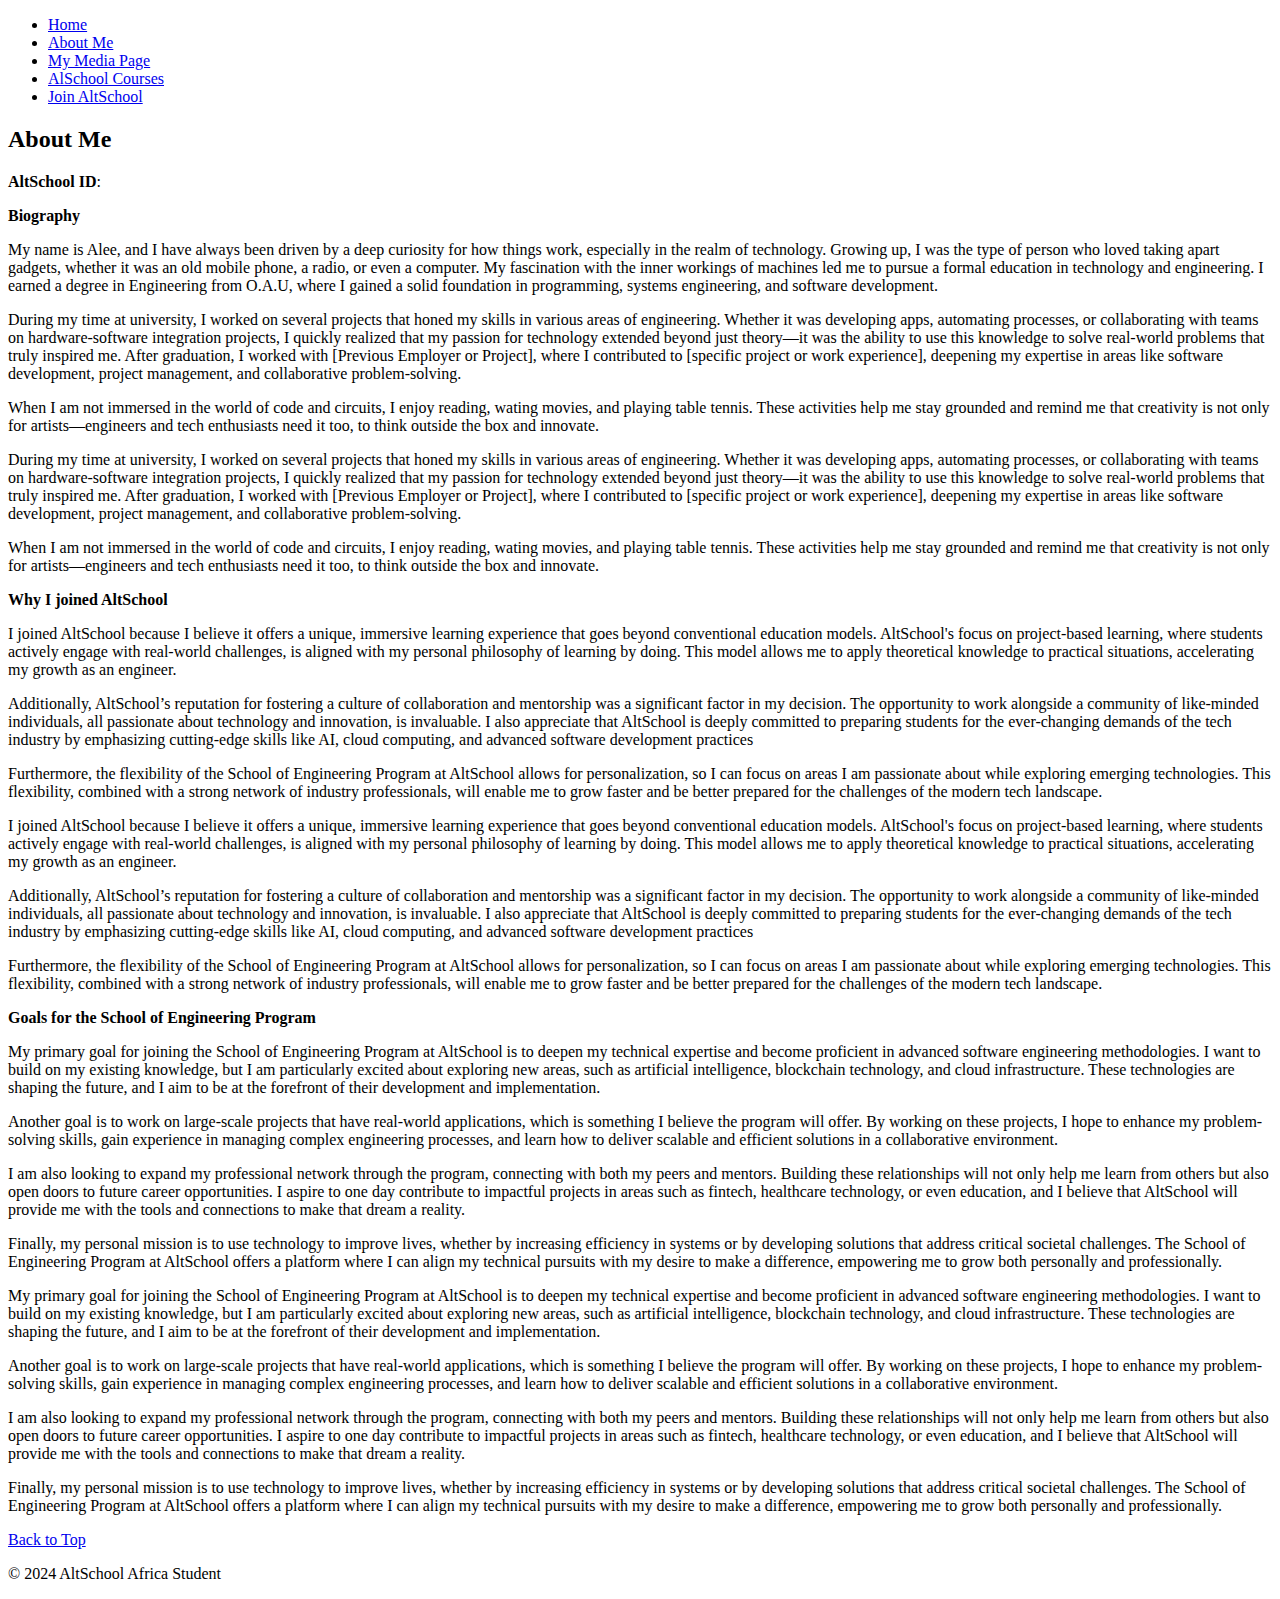
==== index.html @ a08dd3f0 "Change file structure" ====
<!DOCTYPE html>
<html lang="en">
<head>
    <meta charset="UTF-8">
    <meta name="viewport" content="width=device-width, initial-scale=1.0">
    <link href="assets/styles/styles.css" rel="stylesheet"/>
    <title>Taofeek</title>
</head>
<body>
    <header>
        <nav id="nav">
            <ul>
                <li><a href="index.html">Home</a></li>
                <li><a href="#about">About Me</a></li>
                <li><a href="media.html">My Media Page</a></li>
                <li><a href="table.html">AlSchool Courses</a></li>
                <li><a href="form.html">Join AltSchool</a></li>
            </ul>
        </nav>
    </header>
    <main>
        <sectin id="about">
            <h2>About Me</h2>
            <p><strong>AltSchool ID</strong>:</p>
            <p><strong>Biography</strong></p>
            <p>
                My name is Alee, and I have always been driven by a deep curiosity for how things work, especially in the realm of technology. 
                Growing up, I was the type of person who loved taking apart gadgets, whether it was an old mobile phone, a radio, or even a computer. 
                My fascination with the inner workings of machines led me to pursue a formal education in technology and engineering. 
                I earned a degree in Engineering from O.A.U, where I gained a solid foundation in programming, systems engineering, and software development.
            </p>
            <p>
                During my time at university, I worked on several projects that honed my skills in various areas of engineering. 
                Whether it was developing apps, automating processes, or collaborating with teams on hardware-software integration projects, 
                I quickly realized that my passion for technology extended beyond just theory—it was the ability to use this knowledge to solve real-world problems that truly inspired me.
                After graduation, I worked with [Previous Employer or Project], where I contributed to [specific project or work experience], deepening my expertise in areas like software development,
                project management, and collaborative problem-solving. 
            </p>
            <p>
                When I am not immersed in the world of code and circuits, I enjoy reading, wating movies, and playing table tennis. 
                These activities help me stay grounded and remind me that creativity is not only for artists—engineers and 
                tech enthusiasts need it too, to think outside the box and innovate.
            </p>
            <p>
                During my time at university, I worked on several projects that honed my skills in various areas of engineering. 
                Whether it was developing apps, automating processes, or collaborating with teams on hardware-software integration projects, 
                I quickly realized that my passion for technology extended beyond just theory—it was the ability to use this knowledge to solve real-world problems that truly inspired me.
                After graduation, I worked with [Previous Employer or Project], where I contributed to [specific project or work experience], deepening my expertise in areas like software development,
                project management, and collaborative problem-solving. 
            </p>
            <p>
                When I am not immersed in the world of code and circuits, I enjoy reading, wating movies, and playing table tennis. 
                These activities help me stay grounded and remind me that creativity is not only for artists—engineers and 
                tech enthusiasts need it too, to think outside the box and innovate.
            <p><strong>Why I joined AltSchool</strong></p>
            <p>
                I joined AltSchool because I believe it offers a unique, immersive learning experience that goes beyond conventional education models. AltSchool's focus on project-based learning,
                where students actively engage with real-world challenges, is aligned with my personal philosophy of learning by doing. 
                This model allows me to apply theoretical knowledge to practical situations, accelerating my growth as an engineer.
            </p>
            <p>
                Additionally, AltSchool’s reputation for fostering a culture of collaboration and mentorship was a significant factor in my decision. 
                The opportunity to work alongside a community of like-minded individuals, all passionate about technology and innovation, is invaluable. 
                I also appreciate that AltSchool is deeply committed to preparing students for the ever-changing demands of the tech industry by emphasizing cutting-edge skills like AI,
                cloud computing, and advanced software development practices
            </p>
            <p>
                Furthermore, the flexibility of the School of Engineering Program at AltSchool allows for personalization, 
                so I can focus on areas I am passionate about while exploring emerging technologies. 
                This flexibility, combined with a strong network of industry professionals, will enable me to grow faster and be better prepared for 
                the challenges of the modern tech landscape. 
            </p>
            <p>
                I joined AltSchool because I believe it offers a unique, immersive learning experience that goes beyond conventional education models. AltSchool's focus on project-based learning,
                where students actively engage with real-world challenges, is aligned with my personal philosophy of learning by doing. 
                This model allows me to apply theoretical knowledge to practical situations, accelerating my growth as an engineer.
            </p>
            <p>
                Additionally, AltSchool’s reputation for fostering a culture of collaboration and mentorship was a significant factor in my decision. 
                The opportunity to work alongside a community of like-minded individuals, all passionate about technology and innovation, is invaluable. 
                I also appreciate that AltSchool is deeply committed to preparing students for the ever-changing demands of the tech industry by emphasizing cutting-edge skills like AI,
                cloud computing, and advanced software development practices
            </p>
            <p>
                Furthermore, the flexibility of the School of Engineering Program at AltSchool allows for personalization, 
                so I can focus on areas I am passionate about while exploring emerging technologies. 
                This flexibility, combined with a strong network of industry professionals, will enable me to grow faster and be better prepared for 
                the challenges of the modern tech landscape. 
            </p>
            <p><strong>Goals for the School of Engineering Program</strong></p>
            <p>
                My primary goal for joining the School of Engineering Program at AltSchool is to deepen my technical expertise and become proficient in advanced software engineering methodologies. 
                I want to build on my existing knowledge, but I am particularly excited about exploring new areas, such as artificial intelligence, blockchain technology, and cloud infrastructure. 
                These technologies are shaping the future, and I aim to be at the forefront of their development and implementation.
            </p>
            <p>
                Another goal is to work on large-scale projects that have real-world applications, 
                which is something I believe the program will offer. By working on these projects,
                I hope to enhance my problem-solving skills, gain experience in managing complex engineering processes, 
                and learn how to deliver scalable and efficient solutions in a collaborative environment.
            </p>
            <p>
                I am also looking to expand my professional network through the program, connecting with both my peers and mentors. 
                Building these relationships will not only help me learn from others but also open doors to future career opportunities. 
                I aspire to one day contribute to impactful projects in areas such as fintech, healthcare technology, or even education, 
                and I believe that AltSchool will provide me with the tools and connections to make that dream a reality.
            </p>
            <p>
                Finally, my personal mission is to use technology to improve lives, 
                whether by increasing efficiency in systems or by developing solutions that address critical societal challenges. 
                The School of Engineering Program at AltSchool offers a platform where I can align my technical pursuits with my desire to make a difference, 
                empowering me to grow both personally and professionally.
            </p>
            <p>
                My primary goal for joining the School of Engineering Program at AltSchool is to deepen my technical expertise and become proficient in advanced software engineering methodologies. 
                I want to build on my existing knowledge, but I am particularly excited about exploring new areas, such as artificial intelligence, blockchain technology, and cloud infrastructure. 
                These technologies are shaping the future, and I aim to be at the forefront of their development and implementation.
            </p>
            <p>
                Another goal is to work on large-scale projects that have real-world applications, 
                which is something I believe the program will offer. By working on these projects,
                I hope to enhance my problem-solving skills, gain experience in managing complex engineering processes, 
                and learn how to deliver scalable and efficient solutions in a collaborative environment.
            </p>
            <p>
                I am also looking to expand my professional network through the program, connecting with both my peers and mentors. 
                Building these relationships will not only help me learn from others but also open doors to future career opportunities. 
                I aspire to one day contribute to impactful projects in areas such as fintech, healthcare technology, or even education, 
                and I believe that AltSchool will provide me with the tools and connections to make that dream a reality.
            </p>
            <p>
                Finally, my personal mission is to use technology to improve lives, 
                whether by increasing efficiency in systems or by developing solutions that address critical societal challenges. 
                The School of Engineering Program at AltSchool offers a platform where I can align my technical pursuits with my desire to make a difference, 
                empowering me to grow both personally and professionally.
            </p>
        </sectin>
        <section id="top">
            <a href="#nav">Back to Top</a>
        </section>
    </main>
    <footer>
        <p>&copy 2024 AltSchool Africa Student</p>
    </footer>
</body>
</html>
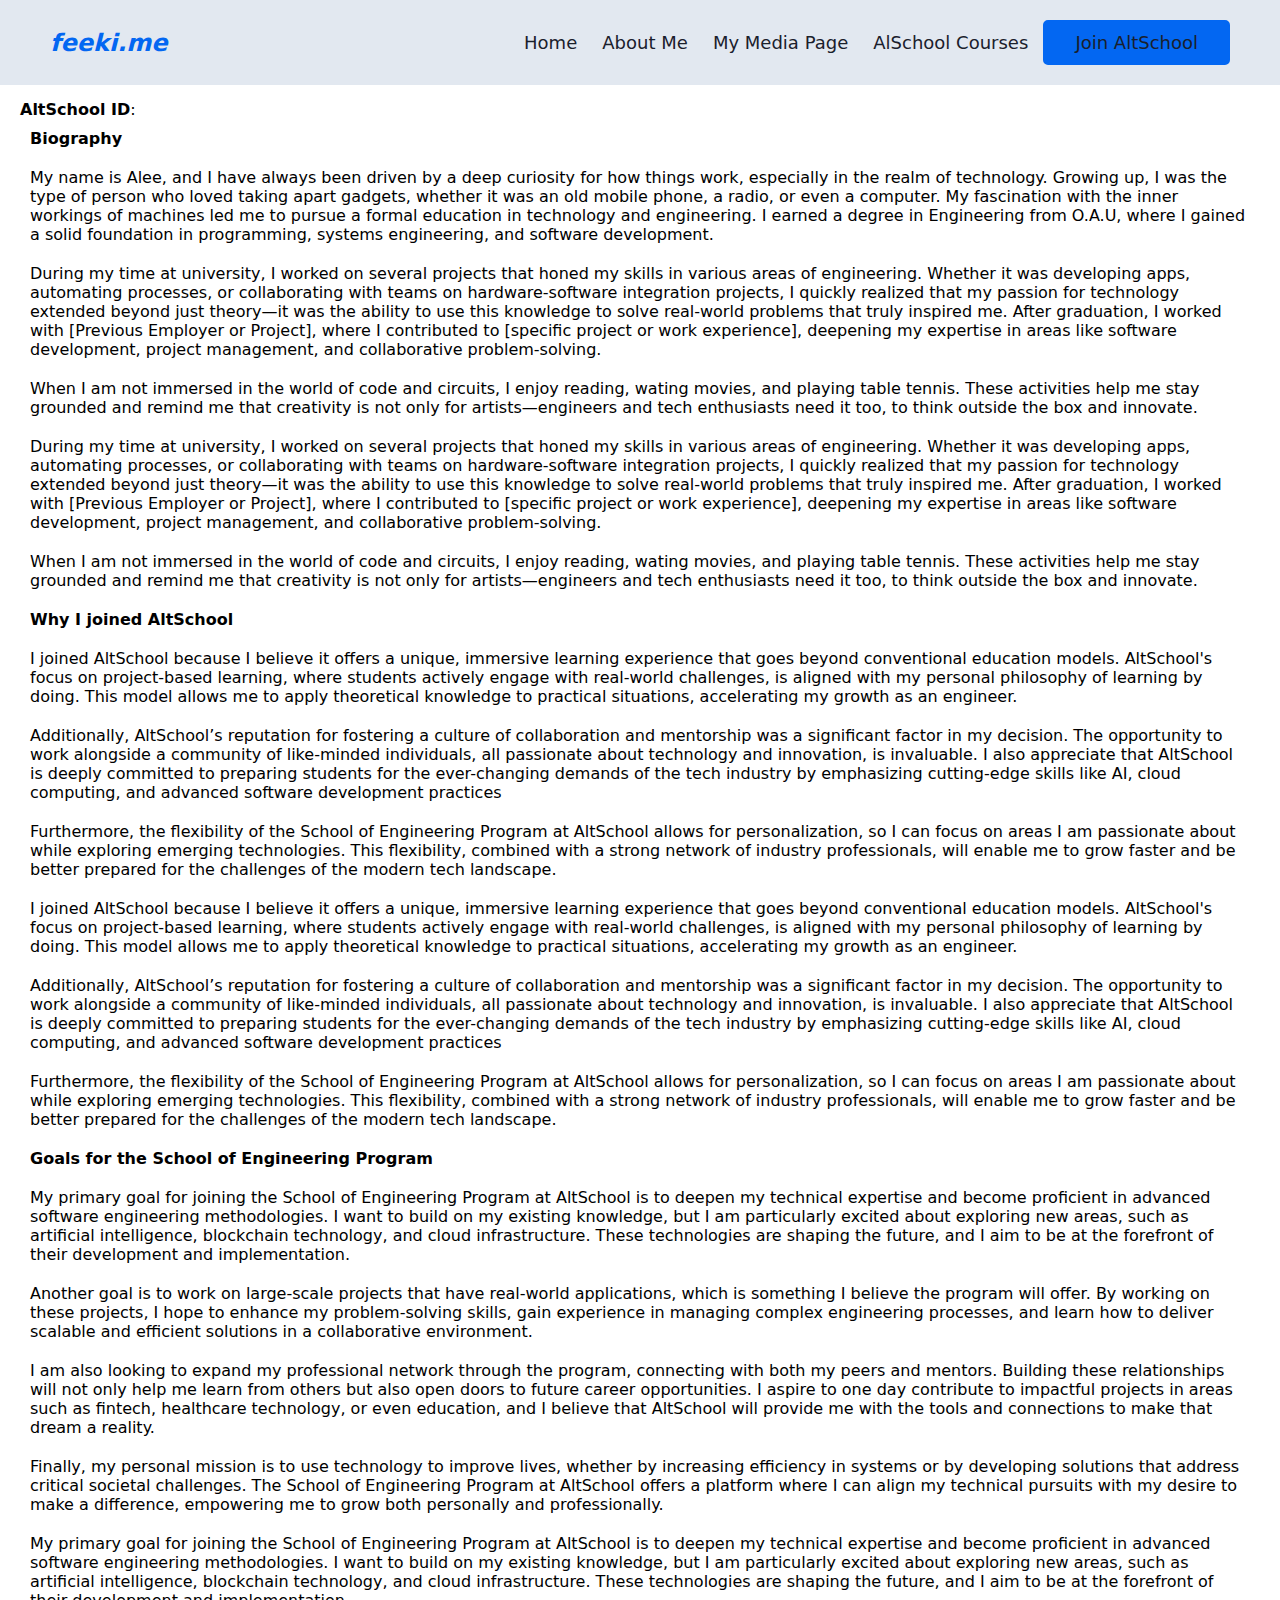
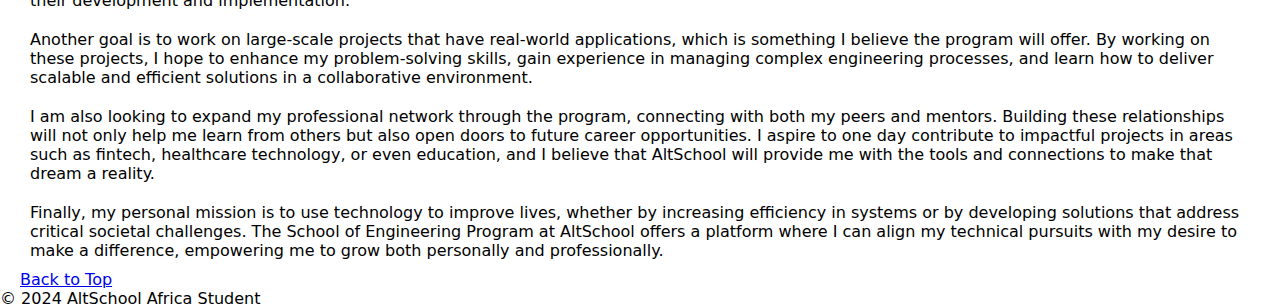
==== commit 30220127: "Added css link" ====
--- a/index.html
+++ b/index.html
@@ -1,140 +1,196 @@
 <!DOCTYPE html>
 <html lang="en">
+
 <head>
     <meta charset="UTF-8">
     <meta name="viewport" content="width=device-width, initial-scale=1.0">
-    <link href="assets/styles/styles.css" rel="stylesheet"/>
+    <link rel="icon" type="image/png" href="assets/images/favicon.png">
+    <link href="assets/styles/styles.css" rel="stylesheet" />
     <title>Taofeek</title>
 </head>
+
 <body>
-    <header>
-        <nav id="nav">
-            <ul>
-                <li><a href="index.html">Home</a></li>
-                <li><a href="#about">About Me</a></li>
-                <li><a href="media.html">My Media Page</a></li>
-                <li><a href="table.html">AlSchool Courses</a></li>
-                <li><a href="form.html">Join AltSchool</a></li>
-            </ul>
+    <header class="header">
+            <a href="#" class="logo">feeki.me</a>
+        <nav class="nav">
+            <a href="index.html">Home</a>
+            <a href="index.html">About Me</a>
+            <a href="media.html">My Media Page</a>
+            <a href="table.html">AlSchool Courses</a>
+            <button type="submit" id="apply-button"><a href="form.html">Join AltSchool</a></button>
         </nav>
     </header>
-    <main>
-        <sectin id="about">
-            <h2>About Me</h2>
+    <main class="index-main">
             <p><strong>AltSchool ID</strong>:</p>
-            <p><strong>Biography</strong></p>
-            <p>
-                My name is Alee, and I have always been driven by a deep curiosity for how things work, especially in the realm of technology. 
-                Growing up, I was the type of person who loved taking apart gadgets, whether it was an old mobile phone, a radio, or even a computer. 
-                My fascination with the inner workings of machines led me to pursue a formal education in technology and engineering. 
-                I earned a degree in Engineering from O.A.U, where I gained a solid foundation in programming, systems engineering, and software development.
-            </p>
-            <p>
-                During my time at university, I worked on several projects that honed my skills in various areas of engineering. 
-                Whether it was developing apps, automating processes, or collaborating with teams on hardware-software integration projects, 
-                I quickly realized that my passion for technology extended beyond just theory—it was the ability to use this knowledge to solve real-world problems that truly inspired me.
-                After graduation, I worked with [Previous Employer or Project], where I contributed to [specific project or work experience], deepening my expertise in areas like software development,
-                project management, and collaborative problem-solving. 
-            </p>
-            <p>
-                When I am not immersed in the world of code and circuits, I enjoy reading, wating movies, and playing table tennis. 
-                These activities help me stay grounded and remind me that creativity is not only for artists—engineers and 
+            <section id="about">
+            <p><strong id="bio">Biography</strong></p>
+            <p>
+                My name is Alee, and I have always been driven by a deep curiosity for how things work, especially in
+                the realm of technology.
+                Growing up, I was the type of person who loved taking apart gadgets, whether it was an old mobile phone,
+                a radio, or even a computer.
+                My fascination with the inner workings of machines led me to pursue a formal education in technology and
+                engineering.
+                I earned a degree in Engineering from O.A.U, where I gained a solid foundation in programming, systems
+                engineering, and software development.
+            </p>
+            <p>
+                During my time at university, I worked on several projects that honed my skills in various areas of
+                engineering.
+                Whether it was developing apps, automating processes, or collaborating with teams on hardware-software
+                integration projects,
+                I quickly realized that my passion for technology extended beyond just theory—it was the ability to use
+                this knowledge to solve real-world problems that truly inspired me.
+                After graduation, I worked with [Previous Employer or Project], where I contributed to [specific project
+                or work experience], deepening my expertise in areas like software development,
+                project management, and collaborative problem-solving.
+            </p>
+            <p>
+                When I am not immersed in the world of code and circuits, I enjoy reading, wating movies, and playing
+                table tennis.
+                These activities help me stay grounded and remind me that creativity is not only for artists—engineers
+                and
                 tech enthusiasts need it too, to think outside the box and innovate.
             </p>
             <p>
-                During my time at university, I worked on several projects that honed my skills in various areas of engineering. 
-                Whether it was developing apps, automating processes, or collaborating with teams on hardware-software integration projects, 
-                I quickly realized that my passion for technology extended beyond just theory—it was the ability to use this knowledge to solve real-world problems that truly inspired me.
-                After graduation, I worked with [Previous Employer or Project], where I contributed to [specific project or work experience], deepening my expertise in areas like software development,
-                project management, and collaborative problem-solving. 
-            </p>
-            <p>
-                When I am not immersed in the world of code and circuits, I enjoy reading, wating movies, and playing table tennis. 
-                These activities help me stay grounded and remind me that creativity is not only for artists—engineers and 
+                During my time at university, I worked on several projects that honed my skills in various areas of
+                engineering.
+                Whether it was developing apps, automating processes, or collaborating with teams on hardware-software
+                integration projects,
+                I quickly realized that my passion for technology extended beyond just theory—it was the ability to use
+                this knowledge to solve real-world problems that truly inspired me.
+                After graduation, I worked with [Previous Employer or Project], where I contributed to [specific project
+                or work experience], deepening my expertise in areas like software development,
+                project management, and collaborative problem-solving.
+            </p>
+            <p>
+                When I am not immersed in the world of code and circuits, I enjoy reading, wating movies, and playing
+                table tennis.
+                These activities help me stay grounded and remind me that creativity is not only for artists—engineers
+                and
                 tech enthusiasts need it too, to think outside the box and innovate.
+                </p>
+        </section>
+        <section>
             <p><strong>Why I joined AltSchool</strong></p>
             <p>
-                I joined AltSchool because I believe it offers a unique, immersive learning experience that goes beyond conventional education models. AltSchool's focus on project-based learning,
-                where students actively engage with real-world challenges, is aligned with my personal philosophy of learning by doing. 
-                This model allows me to apply theoretical knowledge to practical situations, accelerating my growth as an engineer.
-            </p>
-            <p>
-                Additionally, AltSchool’s reputation for fostering a culture of collaboration and mentorship was a significant factor in my decision. 
-                The opportunity to work alongside a community of like-minded individuals, all passionate about technology and innovation, is invaluable. 
-                I also appreciate that AltSchool is deeply committed to preparing students for the ever-changing demands of the tech industry by emphasizing cutting-edge skills like AI,
+                I joined AltSchool because I believe it offers a unique, immersive learning experience that goes beyond
+                conventional education models. AltSchool's focus on project-based learning,
+                where students actively engage with real-world challenges, is aligned with my personal philosophy of
+                learning by doing.
+                This model allows me to apply theoretical knowledge to practical situations, accelerating my growth as
+                an engineer.
+            </p>
+            <p>
+                Additionally, AltSchool’s reputation for fostering a culture of collaboration and mentorship was a
+                significant factor in my decision.
+                The opportunity to work alongside a community of like-minded individuals, all passionate about
+                technology and innovation, is invaluable.
+                I also appreciate that AltSchool is deeply committed to preparing students for the ever-changing demands
+                of the tech industry by emphasizing cutting-edge skills like AI,
                 cloud computing, and advanced software development practices
             </p>
             <p>
-                Furthermore, the flexibility of the School of Engineering Program at AltSchool allows for personalization, 
-                so I can focus on areas I am passionate about while exploring emerging technologies. 
-                This flexibility, combined with a strong network of industry professionals, will enable me to grow faster and be better prepared for 
-                the challenges of the modern tech landscape. 
-            </p>
-            <p>
-                I joined AltSchool because I believe it offers a unique, immersive learning experience that goes beyond conventional education models. AltSchool's focus on project-based learning,
-                where students actively engage with real-world challenges, is aligned with my personal philosophy of learning by doing. 
-                This model allows me to apply theoretical knowledge to practical situations, accelerating my growth as an engineer.
-            </p>
-            <p>
-                Additionally, AltSchool’s reputation for fostering a culture of collaboration and mentorship was a significant factor in my decision. 
-                The opportunity to work alongside a community of like-minded individuals, all passionate about technology and innovation, is invaluable. 
-                I also appreciate that AltSchool is deeply committed to preparing students for the ever-changing demands of the tech industry by emphasizing cutting-edge skills like AI,
+                Furthermore, the flexibility of the School of Engineering Program at AltSchool allows for
+                personalization,
+                so I can focus on areas I am passionate about while exploring emerging technologies.
+                This flexibility, combined with a strong network of industry professionals, will enable me to grow
+                faster and be better prepared for
+                the challenges of the modern tech landscape.
+            </p>
+            <p>
+                I joined AltSchool because I believe it offers a unique, immersive learning experience that goes beyond
+                conventional education models. AltSchool's focus on project-based learning,
+                where students actively engage with real-world challenges, is aligned with my personal philosophy of
+                learning by doing.
+                This model allows me to apply theoretical knowledge to practical situations, accelerating my growth as
+                an engineer.
+            </p>
+            <p>
+                Additionally, AltSchool’s reputation for fostering a culture of collaboration and mentorship was a
+                significant factor in my decision.
+                The opportunity to work alongside a community of like-minded individuals, all passionate about
+                technology and innovation, is invaluable.
+                I also appreciate that AltSchool is deeply committed to preparing students for the ever-changing demands
+                of the tech industry by emphasizing cutting-edge skills like AI,
                 cloud computing, and advanced software development practices
             </p>
             <p>
-                Furthermore, the flexibility of the School of Engineering Program at AltSchool allows for personalization, 
-                so I can focus on areas I am passionate about while exploring emerging technologies. 
-                This flexibility, combined with a strong network of industry professionals, will enable me to grow faster and be better prepared for 
-                the challenges of the modern tech landscape. 
-            </p>
+                Furthermore, the flexibility of the School of Engineering Program at AltSchool allows for
+                personalization,
+                so I can focus on areas I am passionate about while exploring emerging technologies.
+                This flexibility, combined with a strong network of industry professionals, will enable me to grow
+                faster and be better prepared for
+                the challenges of the modern tech landscape.
+            </p>
+        </section>
+        <section>
             <p><strong>Goals for the School of Engineering Program</strong></p>
             <p>
-                My primary goal for joining the School of Engineering Program at AltSchool is to deepen my technical expertise and become proficient in advanced software engineering methodologies. 
-                I want to build on my existing knowledge, but I am particularly excited about exploring new areas, such as artificial intelligence, blockchain technology, and cloud infrastructure. 
-                These technologies are shaping the future, and I aim to be at the forefront of their development and implementation.
-            </p>
-            <p>
-                Another goal is to work on large-scale projects that have real-world applications, 
+                My primary goal for joining the School of Engineering Program at AltSchool is to deepen my technical
+                expertise and become proficient in advanced software engineering methodologies.
+                I want to build on my existing knowledge, but I am particularly excited about exploring new areas, such
+                as artificial intelligence, blockchain technology, and cloud infrastructure.
+                These technologies are shaping the future, and I aim to be at the forefront of their development and
+                implementation.
+            </p>
+            <p>
+                Another goal is to work on large-scale projects that have real-world applications,
                 which is something I believe the program will offer. By working on these projects,
-                I hope to enhance my problem-solving skills, gain experience in managing complex engineering processes, 
+                I hope to enhance my problem-solving skills, gain experience in managing complex engineering processes,
                 and learn how to deliver scalable and efficient solutions in a collaborative environment.
             </p>
             <p>
-                I am also looking to expand my professional network through the program, connecting with both my peers and mentors. 
-                Building these relationships will not only help me learn from others but also open doors to future career opportunities. 
-                I aspire to one day contribute to impactful projects in areas such as fintech, healthcare technology, or even education, 
-                and I believe that AltSchool will provide me with the tools and connections to make that dream a reality.
-            </p>
-            <p>
-                Finally, my personal mission is to use technology to improve lives, 
-                whether by increasing efficiency in systems or by developing solutions that address critical societal challenges. 
-                The School of Engineering Program at AltSchool offers a platform where I can align my technical pursuits with my desire to make a difference, 
+                I am also looking to expand my professional network through the program, connecting with both my peers
+                and mentors.
+                Building these relationships will not only help me learn from others but also open doors to future
+                career opportunities.
+                I aspire to one day contribute to impactful projects in areas such as fintech, healthcare technology, or
+                even education,
+                and I believe that AltSchool will provide me with the tools and connections to make that dream a
+                reality.
+            </p>
+            <p>
+                Finally, my personal mission is to use technology to improve lives,
+                whether by increasing efficiency in systems or by developing solutions that address critical societal
+                challenges.
+                The School of Engineering Program at AltSchool offers a platform where I can align my technical pursuits
+                with my desire to make a difference,
                 empowering me to grow both personally and professionally.
             </p>
             <p>
-                My primary goal for joining the School of Engineering Program at AltSchool is to deepen my technical expertise and become proficient in advanced software engineering methodologies. 
-                I want to build on my existing knowledge, but I am particularly excited about exploring new areas, such as artificial intelligence, blockchain technology, and cloud infrastructure. 
-                These technologies are shaping the future, and I aim to be at the forefront of their development and implementation.
-            </p>
-            <p>
-                Another goal is to work on large-scale projects that have real-world applications, 
+                My primary goal for joining the School of Engineering Program at AltSchool is to deepen my technical
+                expertise and become proficient in advanced software engineering methodologies.
+                I want to build on my existing knowledge, but I am particularly excited about exploring new areas, such
+                as artificial intelligence, blockchain technology, and cloud infrastructure.
+                These technologies are shaping the future, and I aim to be at the forefront of their development and
+                implementation.
+            </p>
+            <p>
+                Another goal is to work on large-scale projects that have real-world applications,
                 which is something I believe the program will offer. By working on these projects,
-                I hope to enhance my problem-solving skills, gain experience in managing complex engineering processes, 
+                I hope to enhance my problem-solving skills, gain experience in managing complex engineering processes,
                 and learn how to deliver scalable and efficient solutions in a collaborative environment.
             </p>
             <p>
-                I am also looking to expand my professional network through the program, connecting with both my peers and mentors. 
-                Building these relationships will not only help me learn from others but also open doors to future career opportunities. 
-                I aspire to one day contribute to impactful projects in areas such as fintech, healthcare technology, or even education, 
-                and I believe that AltSchool will provide me with the tools and connections to make that dream a reality.
-            </p>
-            <p>
-                Finally, my personal mission is to use technology to improve lives, 
-                whether by increasing efficiency in systems or by developing solutions that address critical societal challenges. 
-                The School of Engineering Program at AltSchool offers a platform where I can align my technical pursuits with my desire to make a difference, 
+                I am also looking to expand my professional network through the program, connecting with both my peers
+                and mentors.
+                Building these relationships will not only help me learn from others but also open doors to future
+                career opportunities.
+                I aspire to one day contribute to impactful projects in areas such as fintech, healthcare technology, or
+                even education,
+                and I believe that AltSchool will provide me with the tools and connections to make that dream a
+                reality.
+            </p>
+            <p>
+                Finally, my personal mission is to use technology to improve lives,
+                whether by increasing efficiency in systems or by developing solutions that address critical societal
+                challenges.
+                The School of Engineering Program at AltSchool offers a platform where I can align my technical pursuits
+                with my desire to make a difference,
                 empowering me to grow both personally and professionally.
             </p>
-        </sectin>
+        </section>
         <section id="top">
             <a href="#nav">Back to Top</a>
         </section>
@@ -143,4 +199,5 @@
         <p>&copy 2024 AltSchool Africa Student</p>
     </footer>
 </body>
+
 </html>--- a/assets/styles/styles.css
+++ b/assets/styles/styles.css
@@ -0,0 +1,107 @@
+*{
+    margin: 0;
+    padding: 0;
+    box-sizing: border-box;
+    font-family: system-ui, sans-serif;
+}
+
+.header{
+    position: fixed;
+    top: 0;
+    left: 0;
+    width: 100%;
+    padding: 20px 50px;
+    background: rgb(226, 232, 240);
+    display: flex;
+   justify-content: space-between;
+   align-items: center;
+   z-index: 100;
+   align-items: center;
+}
+.logo{
+    text-decoration: none;
+    font-size:x-large;
+    font-weight:700;
+    font-style: italic;
+    color: rgb(3, 103, 242);
+}
+
+.nav a{
+    font-size: large;
+    font-weight: 500;
+    text-decoration: none;
+    align-items: center;
+    margin:auto;
+    padding: 10px 10px;
+    justify-content:center;
+    cursor: pointer;
+    color: rgb(26, 32, 44);
+    font-family: system-ui, sans-serif;
+}
+.nav a::before{
+    content: '';
+    position: absolute;
+    top: 100%;
+    left: 0;
+    width: 0;
+    height: 2px;
+    background: #fff;
+}
+
+.nav a:hover::before{
+    width: 100%;
+}
+
+.nav button{
+    border-color:rgbrgb(255, 255, 255);
+    background-color: rgb(3, 103, 242);
+    border-style: solid;
+    border-radius: 5px;
+    border-color: rgb(3, 103, 242);
+    cursor: pointer;
+    color: rgb(255,255,255);
+    padding: 10px 20px;
+    font-size: 16px;
+
+}
+
+.index-main{
+    margin-top: 100px;
+    margin-bottom:0px;
+    margin-right: 20px;
+    margin-left:20px;
+}
+
+.form-main{
+    margin-top: 100px;
+    margin-bottom:0px;
+    margin-right: 20px;
+    margin-left:20px;
+}
+
+.media-main{
+    margin-top: 100px;
+    margin-bottom:0px;
+    margin-right: 20px;
+    margin-left:20px;
+}
+
+.form-main{
+    margin-top: 100px;
+    margin-bottom:0px;
+    margin-right: 20px;
+    margin-left:20px;
+}
+
+.index-main section{
+    display: flex;
+    flex-direction: column;
+    flex-wrap: wrap;
+    flex:  200px;
+    flex-flow: column;
+}
+
+.index-main section p{
+    margin: 10px 10px;
+
+}